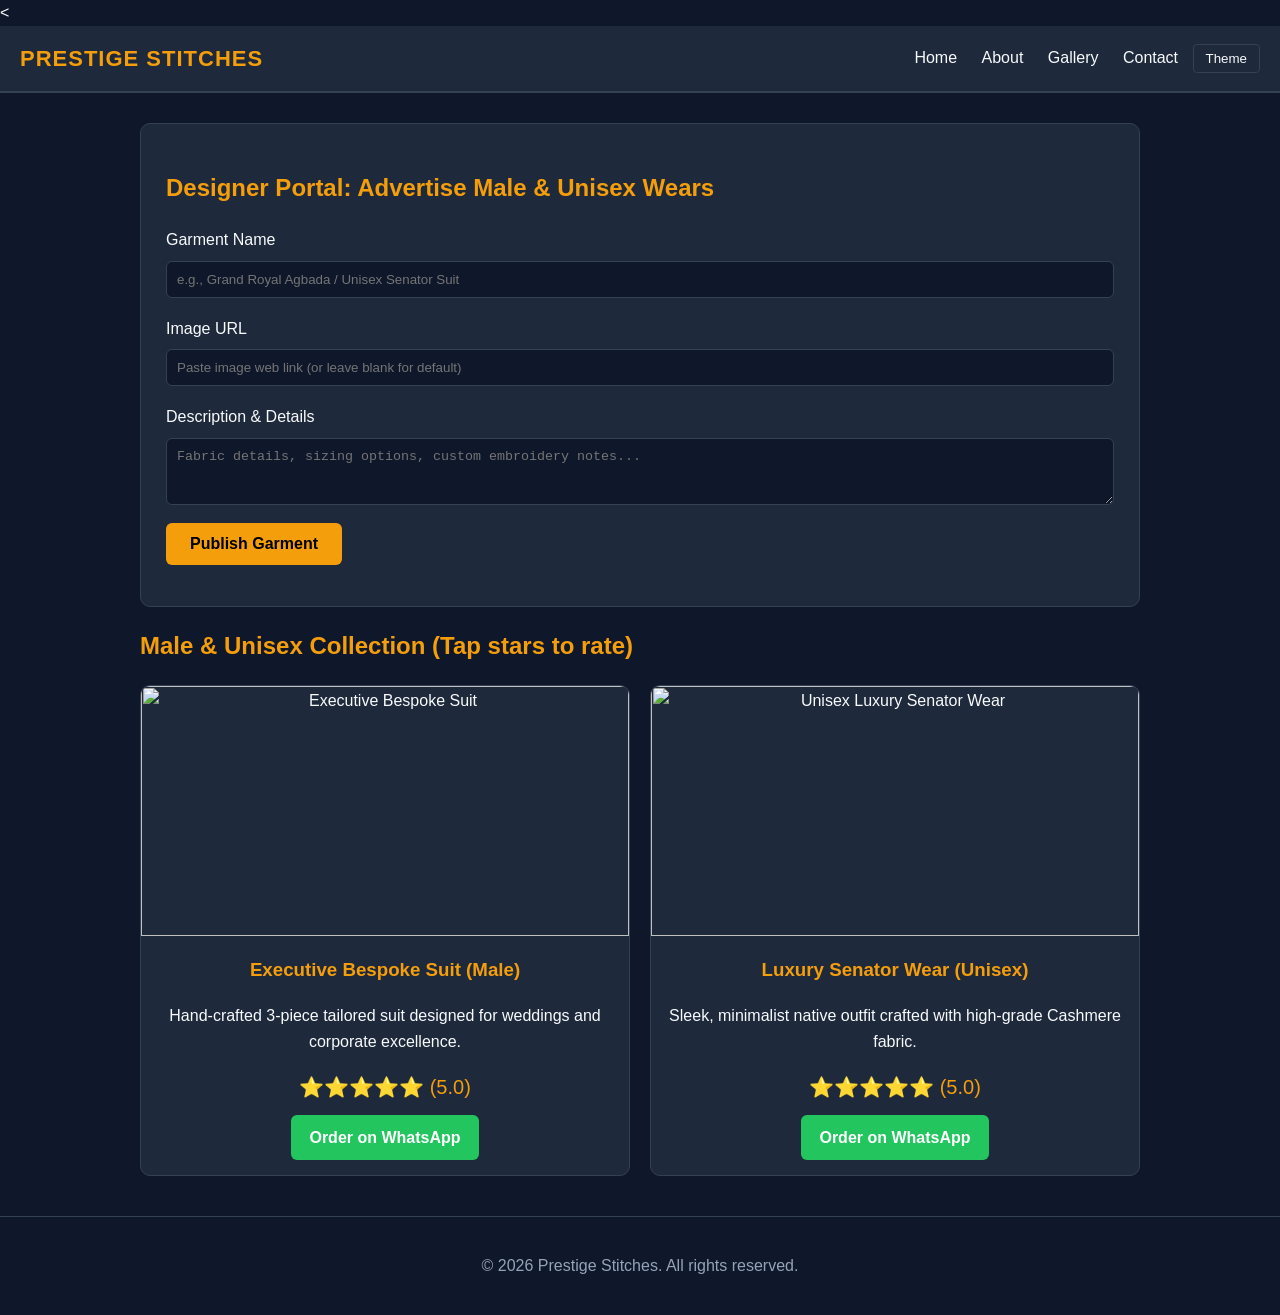
==== gallery.html @ 4b0ee8e0 "Add files via upload" ====
<<!DOCTYPE html>
<html lang="en">
<head>
  <meta charset="UTF-8">
  <meta name="viewport" content="width=device-width, initial-scale=1.0">
  <title>Fashion Gallery - Prestige Stitches</title>
  <link rel="stylesheet" href="style.css">
</head>
<body>

  <header>
    <div class="logo">PRESTIGE STITCHES</div>
    <nav>
      <a href="index.html">Home</a>
      <a href="about.html">About</a>
      <a href="gallery.html">Gallery</a>
      <a href="contact.html">Contact</a>
      <button class="theme-btn" onclick="toggleTheme()">Theme</button>
    </nav>
  </header>

  <div class="container">
    <!-- Owner Upload Section -->
    <div class="card">
      <h2>Designer Portal: Advertise Male & Unisex Wears</h2>
      <form id="uploadForm" onsubmit="handleProductUpload(event)">
        <label for="garmentTitle">Garment Name</label>
        <input type="text" id="garmentTitle" placeholder="e.g., Grand Royal Agbada / Unisex Senator Suit">

        <label for="garmentImg">Image URL</label>
        <input type="url" id="garmentImg" placeholder="Paste image web link (or leave blank for default)">

        <label for="garmentDesc">Description & Details</label>
        <textarea id="garmentDesc" rows="3" placeholder="Fabric details, sizing options, custom embroidery notes..."></textarea>

        <button type="submit" class="btn-primary">Publish Garment</button>
      </form>
    </div>

    <!-- Product Showcase Display -->
    <h2>Male & Unisex Collection (Tap stars to rate)</h2>
    <div class="gallery-grid" id="galleryGrid">
      
      <!-- Default Male Outfit -->
      <div class="product-card">
        <img src="https://images.unsplash.com/photo-1594938298603-c8148c4dae35?q=80&w=800" alt="Executive Bespoke Suit">
        <h3>Executive Bespoke Suit (Male)</h3>
        <p>Hand-crafted 3-piece tailored suit designed for weddings and corporate excellence.</p>
        <div class="stars" onclick="rateProduct(this)">⭐⭐⭐⭐⭐ (5.0)</div>
        <a href="https://wa.me/2348086714154?text=Hello%20Prestige%20Stitches,%20I%20would%20like%20to%20order/inquire%20about%20the%20Executive%20Bespoke%20Suit." target="_blank" style="display:inline-block; margin-top:12px; padding:10px 18px; background-color:#22c55e; color:white; text-decoration:none; border-radius:6px; font-weight:bold;">Order on WhatsApp</a>
      </div>

      <!-- Default Unisex Outfit -->
      <div class="product-card">
        <img src="https://images.unsplash.com/photo-1521572267360-ee0c2909d518?q=80&w=800" alt="Unisex Luxury Senator Wear">
        <h3>Luxury Senator Wear (Unisex)</h3>
        <p>Sleek, minimalist native outfit crafted with high-grade Cashmere fabric.</p>
        <div class="stars" onclick="rateProduct(this)">⭐⭐⭐⭐⭐ (5.0)</div>
        <a href="https://wa.me/2348086714154?text=Hello%20Prestige%20Stitches,%20I%20would%20like%20to%20order/inquire%20about%20the%20Luxury%20Senator%20Wear." target="_blank" style="display:inline-block; margin-top:12px; padding:10px 18px; background-color:#22c55e; color:white; text-decoration:none; border-radius:6px; font-weight:bold;">Order on WhatsApp</a>
      </div>

    </div>
  </div>

  <footer>
    <p>&copy; 2026 Prestige Stitches. All rights reserved.</p>
  </footer>

  <script src="script.js"></script>
</body>
</html>
---- style.css ----
/* CSS VARIABLES: Colors & Themes */
:root {
  --bg-color: #0f172a;
  --card-bg: #1e293b;
  --text-color: #f8fafc;
  --subtext-color: #94a3b8;
  --primary-color: #f59e0b; /* Gold accent for luxury fashion */
  --border-color: #334155;
  --star-color: #f59e0b;
}

body.light-theme {
  --bg-color: #fafafa;
  --card-bg: #ffffff;
  --text-color: #18181b;
  --subtext-color: #71717a;
  --primary-color: #d97706;
  --border-color: #e4e4e7;
}

/* GENERAL STYLES */
body {
  font-family: 'Segoe UI', Tahoma, Geneva, Verdana, sans-serif;
  background-color: var(--bg-color);
  color: var(--text-color);
  margin: 0;
  padding: 0;
  line-height: 1.6;
  transition: background-color 0.3s, color 0.3s;
}

/* NAVIGATION */
header {
  background-color: var(--card-bg);
  border-bottom: 2px solid var(--border-color);
  padding: 15px 20px;
  display: flex;
  justify-content: space-between;
  align-items: center;
  position: sticky;
  top: 0;
  z-index: 100;
}

.logo {
  font-size: 22px;
  font-weight: bold;
  color: var(--primary-color);
  letter-spacing: 1px;
}

nav a {
  color: var(--text-color);
  text-decoration: none;
  margin: 0 10px;
  font-weight: 500;
}

nav a:hover {
  color: var(--primary-color);
}

.theme-btn {
  background: none;
  border: 1px solid var(--border-color);
  color: var(--text-color);
  padding: 6px 12px;
  border-radius: 4px;
  cursor: pointer;
}

/* CONTAINER & CARDS */
.container {
  max-width: 1000px;
  margin: 30px auto;
  padding: 0 20px;
}

.card {
  background-color: var(--card-bg);
  padding: 25px;
  border-radius: 10px;
  border: 1px solid var(--border-color);
  margin-bottom: 20px;
}

h1, h2, h3 {
  color: var(--primary-color);
}

/* HERO BANNER */
.hero {
  text-align: center;
  padding: 50px 20px;
  background: linear-gradient(rgba(0,0,0,0.6), rgba(0,0,0,0.6)), url('https://images.unsplash.com/photo-1558769132-cb1aea458c5e?q=80&w=800') center/cover;
  border-radius: 12px;
  color: white;
  margin-bottom: 30px;
}

.hero h1 {
  color: #ffffff;
  font-size: 32px;
}

/* GALLERY GRID & PRODUCT CARDS */
.gallery-grid {
  display: grid;
  grid-template-columns: repeat(auto-fit, minmax(280px, 1fr));
  gap: 20px;
}

.product-card {
  background-color: var(--card-bg);
  border: 1px solid var(--border-color);
  border-radius: 10px;
  overflow: hidden;
  text-align: center;
  padding-bottom: 15px;
}

.product-card img {
  width: 100%;
  height: 250px;
  object-fit: cover;
}

/* RATING SYSTEM */
.stars {
  color: var(--star-color);
  font-size: 20px;
  cursor: pointer;
}

/* FORMS */
input, textarea {
  width: 100%;
  padding: 10px;
  margin: 8px 0 18px 0;
  border-radius: 6px;
  border: 1px solid var(--border-color);
  background-color: var(--bg-color);
  color: var(--text-color);
  box-sizing: border-box;
}

.btn-primary {
  background-color: var(--primary-color);
  color: #000;
  font-weight: bold;
  border: none;
  padding: 12px 24px;
  border-radius: 6px;
  cursor: pointer;
  font-size: 16px;
}

/* FOOTER */
footer {
  text-align: center;
  padding: 20px;
  color: var(--subtext-color);
  border-top: 1px solid var(--border-color);
  margin-top: 40px;
}
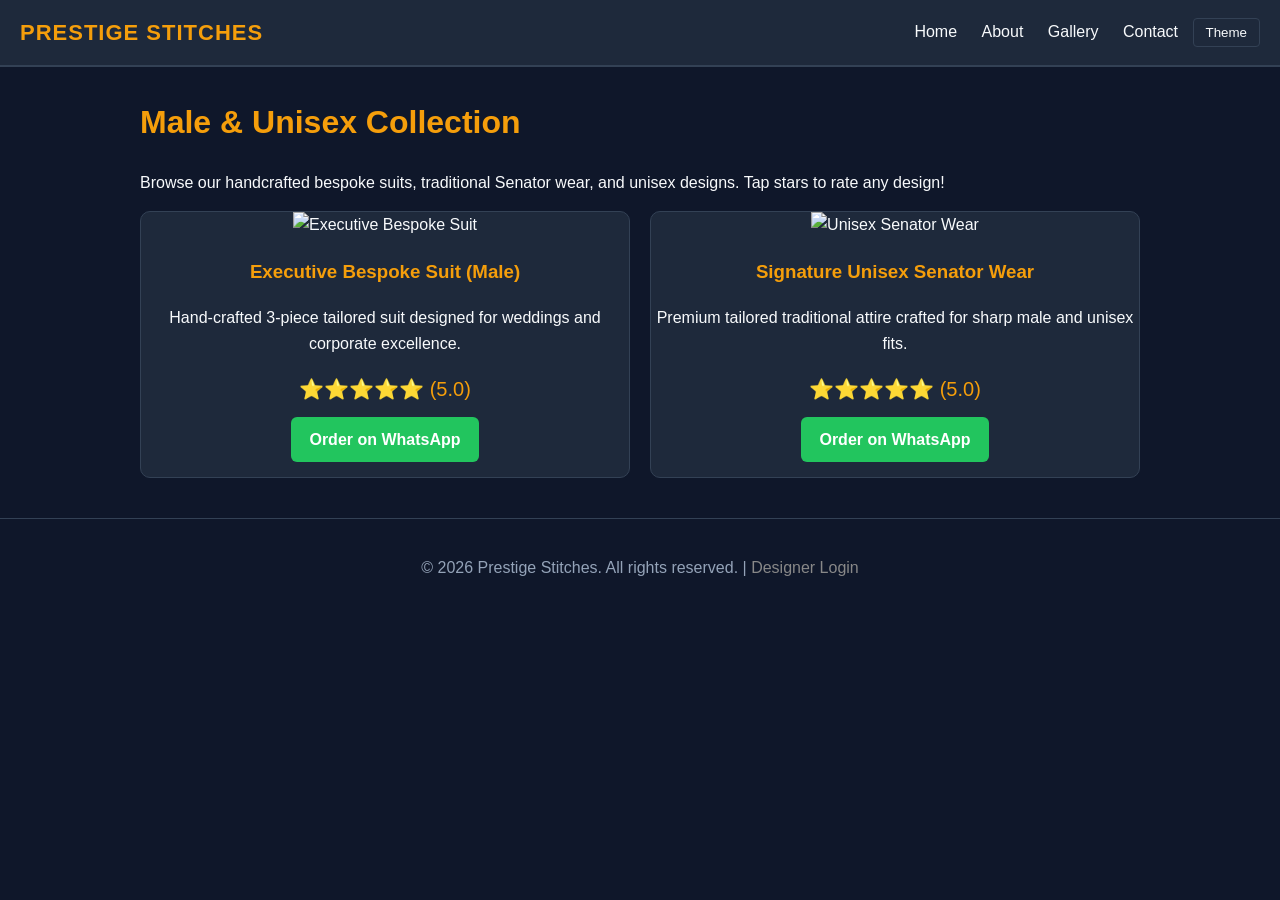
==== commit 82817664: "Update gallery.html" ====
--- a/gallery.html
+++ b/gallery.html
@@ -1,9 +1,9 @@
-<<!DOCTYPE html>
+<!DOCTYPE html>
 <html lang="en">
 <head>
   <meta charset="UTF-8">
   <meta name="viewport" content="width=device-width, initial-scale=1.0">
-  <title>Fashion Gallery - Prestige Stitches</title>
+  <title>Gallery - Prestige Stitches</title>
   <link rel="stylesheet" href="style.css">
 </head>
 <body>
@@ -20,50 +20,54 @@
   </header>
 
   <div class="container">
-    <!-- Owner Upload Section -->
-    <div class="card">
-      <h2>Designer Portal: Advertise Male & Unisex Wears</h2>
+    
+    <!-- Customer Catalogue Title -->
+    <h1>Male & Unisex Collection</h1>
+    <p>Browse our handcrafted bespoke suits, traditional Senator wear, and unisex designs. Tap stars to rate any design!</p>
+
+    <!-- Hidden Designer Upload Portal -->
+    <div id="designerPortal" class="card" style="display: none; border: 2px solid #f59e0b; margin-bottom: 30px;">
+      <h2>Designer Portal: Upload New Garment</h2>
       <form id="uploadForm" onsubmit="handleProductUpload(event)">
         <label for="garmentTitle">Garment Name</label>
-        <input type="text" id="garmentTitle" placeholder="e.g., Grand Royal Agbada / Unisex Senator Suit">
+        <input type="text" id="garmentTitle" placeholder="e.g., Grand Royal Agbada / Unisex Senator Suit" required>
 
         <label for="garmentImg">Image URL</label>
         <input type="url" id="garmentImg" placeholder="Paste image web link (or leave blank for default)">
 
         <label for="garmentDesc">Description & Details</label>
-        <textarea id="garmentDesc" rows="3" placeholder="Fabric details, sizing options, custom embroidery notes..."></textarea>
+        <textarea id="garmentDesc" rows="3" placeholder="Fabric details, sizing options, custom embroidery notes..." required></textarea>
 
-        <button type="submit" class="btn-primary">Publish Garment</button>
+        <button type="submit" class="btn-primary" style="margin-top:10px;">Publish Garment</button>
       </form>
     </div>
 
-    <!-- Product Showcase Display -->
-    <h2>Male & Unisex Collection (Tap stars to rate)</h2>
+    <!-- Public Product Gallery Grid -->
     <div class="gallery-grid" id="galleryGrid">
       
-      <!-- Default Male Outfit -->
+      <!-- Static Design 1 -->
       <div class="product-card">
-        <img src="https://images.unsplash.com/photo-1594938298603-c8148c4dae35?q=80&w=800" alt="Executive Bespoke Suit">
+        <img src="https://images.unsplash.com/photo-1507679799987-c73779587ccf?q=80&w=800" alt="Executive Bespoke Suit">
         <h3>Executive Bespoke Suit (Male)</h3>
         <p>Hand-crafted 3-piece tailored suit designed for weddings and corporate excellence.</p>
         <div class="stars" onclick="rateProduct(this)">⭐⭐⭐⭐⭐ (5.0)</div>
-        <a href="https://wa.me/2348086714154?text=Hello%20Prestige%20Stitches,%20I%20would%20like%20to%20order/inquire%20about%20the%20Executive%20Bespoke%20Suit." target="_blank" style="display:inline-block; margin-top:12px; padding:10px 18px; background-color:#22c55e; color:white; text-decoration:none; border-radius:6px; font-weight:bold;">Order on WhatsApp</a>
+        <a href="https://wa.me/2348086714154?text=Hello%20Prestige%20Stitches,%20I%20want%20to%20order%20the%20Executive%20Bespoke%20Suit" target="_blank" style="display:inline-block; margin-top:12px; padding:10px 18px; background-color:#22c55e; color:white; text-decoration:none; border-radius:6px; font-weight:bold;">Order on WhatsApp</a>
       </div>
 
-      <!-- Default Unisex Outfit -->
+      <!-- Static Design 2 -->
       <div class="product-card">
-        <img src="https://images.unsplash.com/photo-1521572267360-ee0c2909d518?q=80&w=800" alt="Unisex Luxury Senator Wear">
-        <h3>Luxury Senator Wear (Unisex)</h3>
-        <p>Sleek, minimalist native outfit crafted with high-grade Cashmere fabric.</p>
+        <img src="https://images.unsplash.com/photo-1534528741775-53994a69daeb?q=80&w=800" alt="Unisex Senator Wear">
+        <h3>Signature Unisex Senator Wear</h3>
+        <p>Premium tailored traditional attire crafted for sharp male and unisex fits.</p>
         <div class="stars" onclick="rateProduct(this)">⭐⭐⭐⭐⭐ (5.0)</div>
-        <a href="https://wa.me/2348086714154?text=Hello%20Prestige%20Stitches,%20I%20would%20like%20to%20order/inquire%20about%20the%20Luxury%20Senator%20Wear." target="_blank" style="display:inline-block; margin-top:12px; padding:10px 18px; background-color:#22c55e; color:white; text-decoration:none; border-radius:6px; font-weight:bold;">Order on WhatsApp</a>
+        <a href="https://wa.me/2348086714154?text=Hello%20Prestige%20Stitches,%20I%20want%20to%20order%20the%20Signature%20Unisex%20Senator%20Wear" target="_blank" style="display:inline-block; margin-top:12px; padding:10px 18px; background-color:#22c55e; color:white; text-decoration:none; border-radius:6px; font-weight:bold;">Order on WhatsApp</a>
       </div>
 
     </div>
   </div>
 
   <footer>
-    <p>&copy; 2026 Prestige Stitches. All rights reserved.</p>
+    <p>&copy; 2026 Prestige Stitches. All rights reserved. | <a href="#" onclick="unlockDesignerPortal(event)" style="color:#888; text-decoration:none;">Designer Login</a></p>
   </footer>
 
   <script src="script.js"></script>
